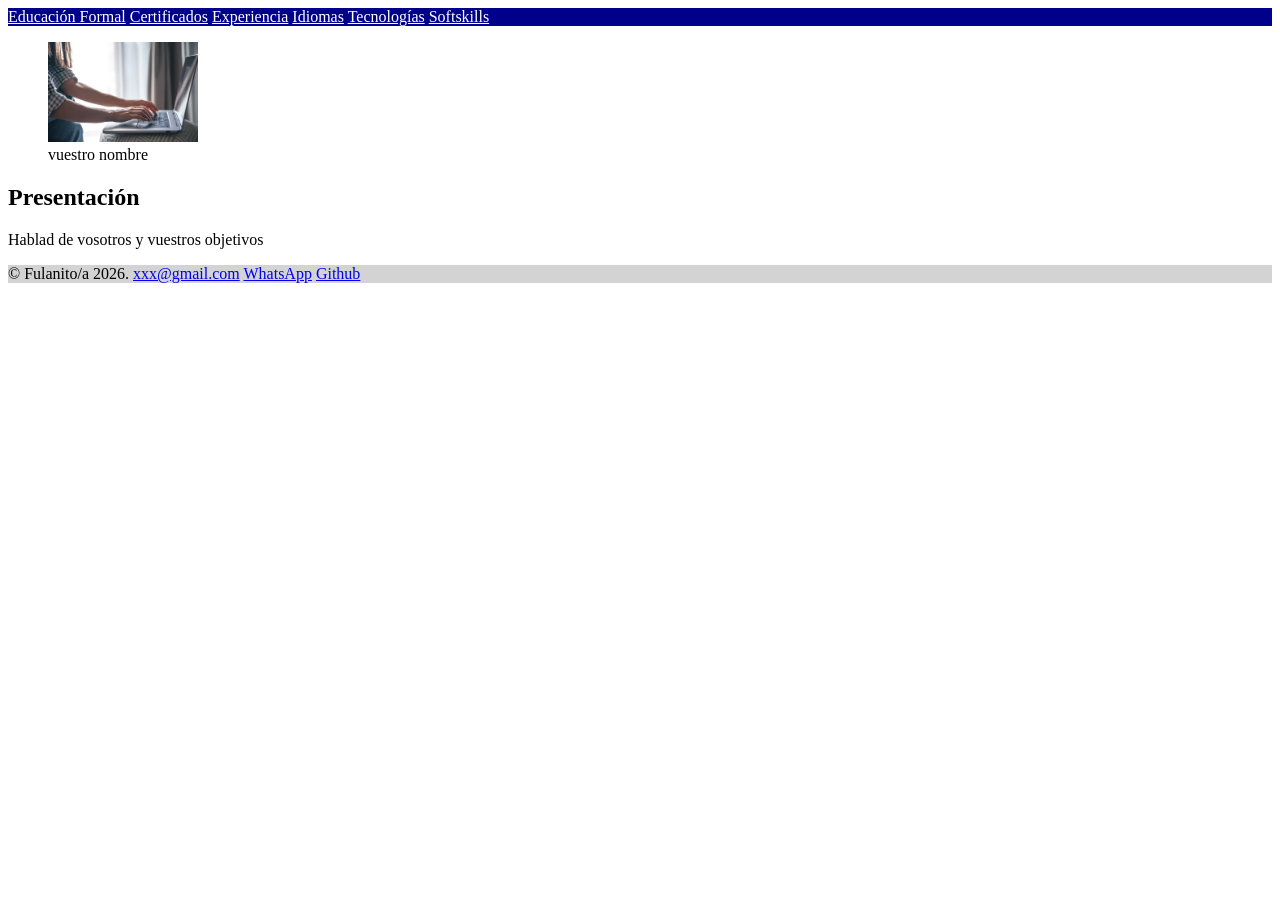
==== index.html @ 3f11e727 "Add files via upload" ====
<!DOCTYPE html>
<html lang="es">
<head>
    <meta charset="UTF-8">
    <meta name="viewport" content="width=device-width, initial-scale=1.0">
    <link rel="stylesheet" href="./css/estilos.css">
    <title>cv</title>
</head>
<body>
    <header>
        <nav>
            <a href="#">Educación Formal</a>
            <a href="#">Certificados</a>
            <a href="#">Experiencia</a> 
            <a href="#">Idiomas</a> 
            <a href="#">Tecnologías</a> 
            <a href="#">Softskills</a> 
        </nav>
    </header>
    <main>    
        <figure>
            <img src="./img/foto.avif" width="150px" alt="Mac">
            <figcaption>vuestro nombre</figcaption>
        </figure>
        <h2>Presentación</h2>
        <p>Hablad de vosotros y vuestros objetivos</p>
    </main>
    <footer>
        &copy; Fulanito/a 2026. 
        <a href="mailto:xxx.gmail.com">xxx@gmail.com</a> <a href="https://wa.me/65999999">WhatsApp</a>
        <a href="https://github.com/contenido-vario" target="_blank" rel="noopener noreferrer">Github</a>
    </footer>
</body>
</html>
---- css/estilos.css ----
header {
    background-color: darkblue;
    color:white;
}
header a {
    color:white;
}

footer {
    background-color: lightgray;
}
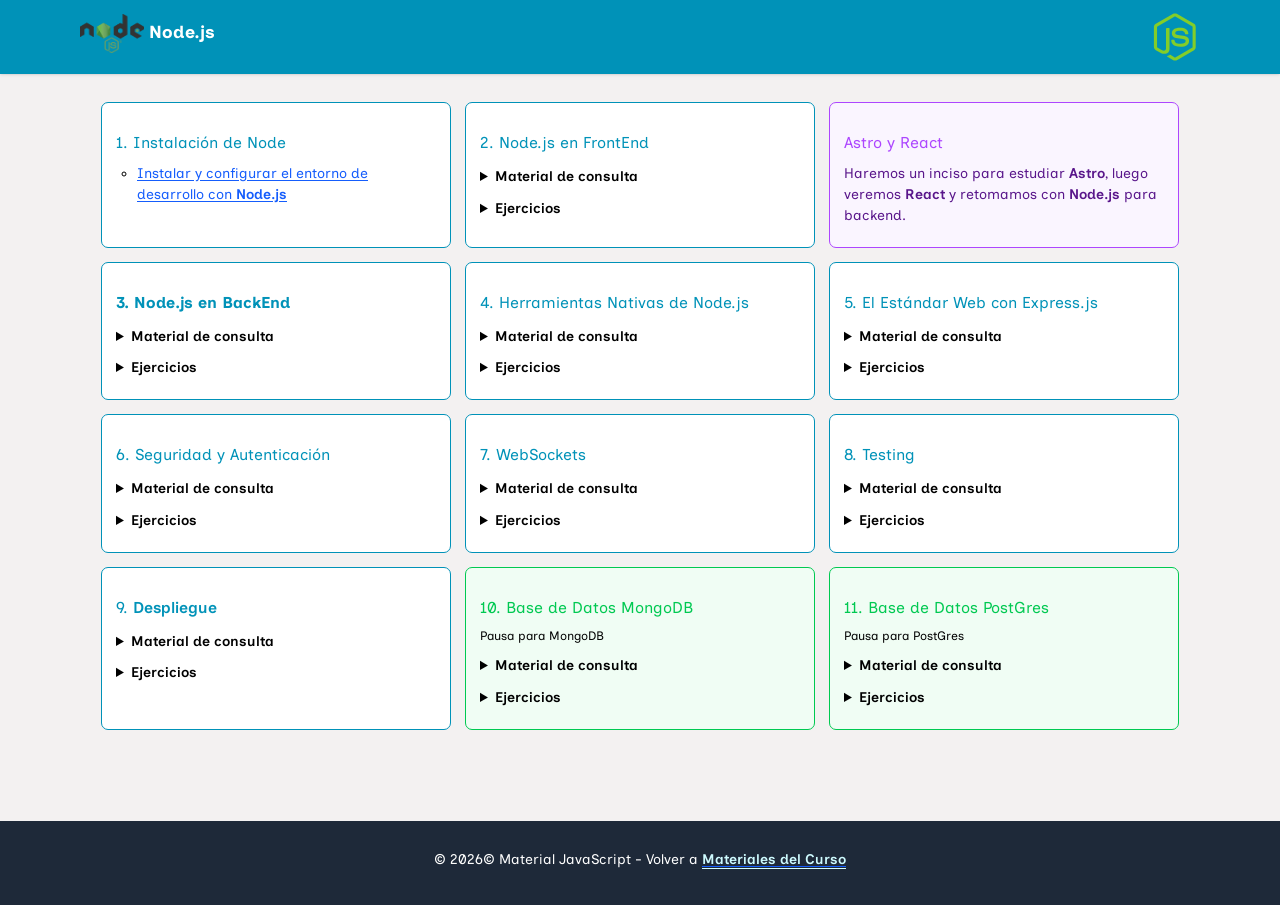
==== commit a711ce96: "Add files via upload" ====
--- a/index.html
+++ b/index.html
@@ -1,34 +1,204 @@
 <!DOCTYPE html>
-<html lang="es">
+<html lang="es-ES">
+
 <head>
-    <meta charset="UTF-8">
-    <meta name="viewport" content="width=device-width, initial-scale=1.0">
-    <link rel="stylesheet" href="./css/estilos.css">
-    <title>cv</title>
+  <meta charset="UTF-8">
+  <meta name="viewport" content="width=device-width, initial-scale=1.0">
+  <title>node.js</title>
+  <link rel="shortcut icon" href="/rt.ico" type="image/x-icon">+
+  <link rel="stylesheet" crossorigin href="/assets/input-Dd-meHBQ.css">
 </head>
-<body>
-    <header>
-        <nav>
-            <a href="#">Educación Formal</a>
-            <a href="#">Certificados</a>
-            <a href="#">Experiencia</a> 
-            <a href="#">Idiomas</a> 
-            <a href="#">Tecnologías</a> 
-            <a href="#">Softskills</a> 
-        </nav>
-    </header>
-    <main>    
-        <figure>
-            <img src="./img/foto.avif" width="150px" alt="Mac">
-            <figcaption>vuestro nombre</figcaption>
-        </figure>
-        <h2>Presentación</h2>
-        <p>Hablad de vosotros y vuestros objetivos</p>
-    </main>
-    <footer>
-        &copy; Fulanito/a 2026. 
-        <a href="mailto:xxx.gmail.com">xxx@gmail.com</a> <a href="https://wa.me/65999999">WhatsApp</a>
-        <a href="https://github.com/contenido-vario" target="_blank" rel="noopener noreferrer">Github</a>
-    </footer>
+
+<body class="bg-taupe-100 leading-normal tracking-normal">
+
+  <header class="bg-cyan-600 backdrop-blur-md shadow-sm px-4 py-2 sticky top-0 z-50">
+    <div class="container mx-auto flex justify-between items-center">
+      <h1 class="text-xl font-bold mt-2 text-white">
+        <img class="inline" width="64px" src="/assets/nodejs-BzytWOx6.png" alt="logo" title="logo"> Node.js</h1>
+      <nav class="space-x-4 text-sm md:text-base xl:text-sm xl:space-x-2">
+        <a title="nodejs.org" href="https://nodejs.org/es" target="_blank" rel="noopener">
+          <img width="50px" src="data:image/svg+xml,%3csvg%20xmlns='http://www.w3.org/2000/svg'%20viewBox='0%200%20128%20128'%3e%3cpath%20fill='%2383CD29'%20d='M112.771%2030.334L68.674%204.729c-2.781-1.584-6.402-1.584-9.205%200L14.901%2030.334C12.031%2031.985%2010%2035.088%2010%2038.407v51.142c0%203.319%202.084%206.423%204.954%208.083l11.775%206.688c5.628%202.772%207.617%202.772%2010.178%202.772%208.333%200%2013.093-5.039%2013.093-13.828v-50.49c0-.713-.371-1.774-1.071-1.774h-5.623C42.594%2041%2041%2042.061%2041%2042.773v50.49c0%203.896-3.524%207.773-10.11%204.48L18.723%2090.73c-.424-.23-.723-.693-.723-1.181V38.407c0-.482.555-.966.982-1.213l44.424-25.561c.415-.235%201.025-.235%201.439%200l43.882%2025.555c.42.253.272.722.272%201.219v51.142c0%20.488.183.963-.232%201.198l-44.086%2025.576c-.378.227-.847.227-1.261%200l-11.307-6.749c-.341-.198-.746-.269-1.073-.086-3.146%201.783-3.726%202.02-6.677%203.043-.726.253-1.797.692.41%201.929l14.798%208.754a9.294%209.294%200%20004.647%201.246c1.642%200%203.25-.426%204.667-1.246l43.885-25.582c2.87-1.672%204.23-4.764%204.23-8.083V38.407c0-3.319-1.36-6.414-4.229-8.073zM77.91%2081.445c-11.726%200-14.309-3.235-15.17-9.066-.1-.628-.633-1.379-1.272-1.379h-5.731c-.709%200-1.279.86-1.279%201.566%200%207.466%204.059%2016.512%2023.453%2016.512%2014.039%200%2022.088-5.455%2022.088-15.109%200-9.572-6.467-12.084-20.082-13.886-13.762-1.819-15.16-2.738-15.16-5.962%200-2.658%201.184-6.203%2011.374-6.203%209.105%200%2012.461%201.954%2013.842%208.091.118.577.645.991%201.24.991h5.754c.354%200%20.692-.143.94-.396.24-.272.367-.613.335-.979-.891-10.568-7.912-15.493-22.112-15.493-12.631%200-20.166%205.334-20.166%2014.275%200%209.698%207.497%2012.378%2019.622%2013.577%2014.505%201.422%2015.633%203.542%2015.633%206.395%200%204.955-3.978%207.066-13.309%207.066z'/%3e%3c/svg%3e" alt="https://nodejs.org/es">
+        </a>
+      </nav>
+    </div>
+  </header>
+
+  <main class="container mx-auto mt-3 px-6 pt-1 pb-6">
+    <section class="text-lg">
+      <!-- <span></span> -->
+      <div class="mt-4 grid grid-cols-1 md:grid-cols-3 gap-4 text-base">
+
+        <article> <!--1. Instalación de Node-->
+          <h3>1. Instalación de Node</h3>
+            <ul>
+<li>
+  <a target="_blank" href="instalacion.html">Instalar y configurar el entorno de desarrollo con <b>Node.js</b></a>
+</li>
+            </ul>          
+        </article>
+          
+        <article> <!--2. Node.js en FrontEnd-->
+          <h3>2. Node.js en FrontEnd</h3>
+          <details><summary>Material de consulta</summary>
+          <ul>
+            <li><a target="_blank" href="node-frontend.html">Node.js en el FrontEnd.</a></li>
+            <li><a title="HTML + CSS (TailwindCSS v4) + JS Vanilla + Vite"
+              target="_blank" href="stack1.html">Stack 1</a></li>
+            <li><a title="HTML + CSS (TailwindCSS v4) + JS Vanilla + Astro.build"
+              target="_blank" href="stack2.html">Stack 2</a></li>
+            <li><a title="HTML + CSS (TailwindCSS v4) + JS Vanilla + Astro.build + React"
+              target="_blank" href="stack3.html">Stack 3</a></li>
+          </ul>
+          </details>
+          <details><summary>Ejercicios</summary>
+          </details>
+        </article>
+
+        <article class="border-purple-500 bg-purple-50">
+          <h3 class="text-purple-500">Astro y React</h3>
+          <p class="text-purple-900">Haremos un inciso para estudiar <b>Astro</b>, luego veremos <b>React</b> y retomamos con <b>Node.js</b> para backend.</p>
+        </article>
+
+        <article>
+          <h3><strong>3. Node.js en BackEnd</strong></h3>
+          <details><summary>Material de consulta</summary>
+            <ul>
+              <li><a target="_blank" href="node-backend.html">Node.js en el BackEnd</a></li>
+              <li><a target="_blank" href="node-express.html">Node + Express</a></li>
+              <li><a target="_blank" href="intro.html">Introducción al entorno Node.js</a></li>
+            </ul>
+          </details>
+          <details><summary>Ejercicios</summary>
+            <ul>
+            </ul>              
+          </details>
+        </article>
+
+        <article>
+          <h3>4. Herramientas Nativas de Node.js</h3>
+          <details><summary>Material de consulta</summary>
+            <ul>
+              <li>Sistema de Archivos</li>          
+              <li>Manejo de rutas y variables de entorno</li>
+              <li>Event Emitters</li>
+              <li>Streams y Buffers</li>
+            </ul>
+          </details>
+          <details><summary>Ejercicios</summary>
+            <ul>
+            </ul>              
+          </details>
+        </article>
+
+        <article>
+          <h3>5. El Estándar Web con Express.js</h3>
+          <details><summary>Material de consulta</summary>
+            <ul>
+              <li>Construir una API Rest</li>          
+              <li>Middleware Pattern</li>
+              <li>Manejo Global de Errores</li>
+              <li>Validación de Datos</li>
+            </ul>
+          </details>
+          <details><summary>Ejercicios</summary>
+            <ul>
+            </ul>              
+          </details>
+        </article>
+
+        <article>
+          <h3>6. Seguridad y Autenticación</h3>
+          <details><summary>Material de consulta</summary>
+            <ul>
+              <li>Hasheo de contraseñas</li>          
+              <li>Autenticación con JWT</li>
+              <li>Seguridad HTTP</li>
+            </ul>
+          </details>
+          <details><summary>Ejercicios</summary>
+            <ul>
+            </ul>              
+          </details>
+        </article>        
+
+        <article>
+          <h3>7. WebSockets</h3>
+          <details><summary>Material de consulta</summary>
+            <ul>
+              <li>Chats y notificaciones</li>          
+            </ul>
+          </details>
+          <details><summary>Ejercicios</summary>
+            <ul>
+            </ul>              
+          </details>
+        </article>
+
+        <article>
+          <h3>8. Testing</h3>
+          <details><summary>Material de consulta</summary>
+            <ul>
+              <li>Tests Unitarios con Jest</li>          
+              <li>Tests de Integración (E2E) con supertest</li>          
+            </ul>
+          </details>
+          <details><summary>Ejercicios</summary>
+            <ul>
+            </ul>              
+          </details>
+        </article> 
+        
+        <article>
+          <h3>9. <b>Despliegue</b></h3>
+          <details><summary>Material de consulta</summary>
+            <ul>
+              <li>Subir la app a plataformas como Render, Railway</li>          
+              <li>Subir la app a un servidor propio</li>          
+            </ul>
+          </details>
+          <details><summary>Ejercicios</summary>
+            <ul>
+            </ul>              
+          </details>
+        </article> 
+
+        <article class="border-green-500 bg-green-50">
+          <h3 class="text-green-500">10. Base de Datos MongoDB</h3>
+          <p class="text-sm">Pausa para MongoDB</p>
+          <details><summary>Material de consulta</summary>
+            <ul>
+              <li>Consumo de BBDD</li>     
+            </ul>
+          </details>
+          <details><summary>Ejercicios</summary>
+            <ul>
+            </ul>              
+          </details>
+        </article> 
+
+        <article class="border-green-500 bg-green-50">
+          <h3 class="text-green-500">11. Base de Datos PostGres</h3>
+          <p class="text-sm">Pausa para PostGres</p>
+          <details><summary>Material de consulta</summary>
+            <ul>
+              <li>Consumo de BBDD</li>     
+            </ul>
+          </details>
+          <details><summary>Ejercicios</summary>
+            <ul>
+            </ul>              
+          </details>
+        </article> 
+
+      </main>
+
+  <footer class="mt-20 py-8 bg-gray-800 text-white text-center">
+    <p class="text-white">&copy; 2026&copy; Material JavaScript - Volver a <a href="https://contenido-vario.github.io/materiales/" target="_blank" rel="noopener"><b class="text-cyan-100 underline underline-offset-4">Materiales del Curso</b></a></p>
+  </footer>
+
+  
+
 </body>
-</html>+
+</html>
--- a/assets/input-Dd-meHBQ.css
+++ b/assets/input-Dd-meHBQ.css
@@ -0,0 +1 @@
+@import "https://fonts.googleapis.com/css2?family=Inclusive+Sans:ital,wght@0,300..700;1,300..700&display=swap";@layer components;@layer properties{@supports (((-webkit-hyphens:none)) and (not (margin-trim:inline))) or ((-moz-orient:inline) and (not (color:rgb(from red r g b)))){*,:before,:after,::backdrop{--tw-rotate-x:initial;--tw-rotate-y:initial;--tw-rotate-z:initial;--tw-skew-x:initial;--tw-skew-y:initial;--tw-space-x-reverse:0;--tw-leading:initial;--tw-font-weight:initial;--tw-tracking:initial;--tw-shadow:0 0 #0000;--tw-shadow-color:initial;--tw-shadow-alpha:100%;--tw-inset-shadow:0 0 #0000;--tw-inset-shadow-color:initial;--tw-inset-shadow-alpha:100%;--tw-ring-color:initial;--tw-ring-shadow:0 0 #0000;--tw-inset-ring-color:initial;--tw-inset-ring-shadow:0 0 #0000;--tw-ring-inset:initial;--tw-ring-offset-width:0px;--tw-ring-offset-color:#fff;--tw-ring-offset-shadow:0 0 #0000;--tw-backdrop-blur:initial;--tw-backdrop-brightness:initial;--tw-backdrop-contrast:initial;--tw-backdrop-grayscale:initial;--tw-backdrop-hue-rotate:initial;--tw-backdrop-invert:initial;--tw-backdrop-opacity:initial;--tw-backdrop-saturate:initial;--tw-backdrop-sepia:initial;--tw-border-style:solid}}}@layer theme{:root,:host{--font-sans:"Inclusive Sans", ui-sans-serif, system-ui, sans-serif;--font-mono:ui-monospace, SFMono-Regular, Menlo, Monaco, Consolas, "Liberation Mono", "Courier New", monospace;--color-red-700:oklch(50.5% .213 27.518);--color-amber-100:oklch(96.2% .059 95.617);--color-green-50:oklch(98.2% .018 155.826);--color-green-500:oklch(72.3% .219 149.579);--color-cyan-100:oklch(95.6% .045 203.388);--color-cyan-600:oklch(60.9% .126 221.723);--color-blue-600:oklch(54.6% .245 262.881);--color-blue-800:oklch(42.4% .199 265.638);--color-purple-50:oklch(97.7% .014 308.299);--color-purple-500:oklch(62.7% .265 303.9);--color-purple-900:oklch(38.1% .176 304.987);--color-slate-200:oklch(92.9% .013 255.508);--color-slate-400:oklch(70.4% .04 256.788);--color-slate-800:oklch(27.9% .041 260.031);--color-gray-800:oklch(27.8% .033 256.848);--color-taupe-100:oklch(96% .002 17.2);--color-black:#000;--color-white:#fff;--spacing:.25rem;--text-sm:.875rem;--text-sm--line-height:calc(1.25 / .875);--text-base:1rem;--text-base--line-height:calc(1.5 / 1);--text-lg:1.125rem;--text-lg--line-height:calc(1.75 / 1.125);--text-xl:1.25rem;--text-xl--line-height:calc(1.75 / 1.25);--text-2xl:1.5rem;--text-2xl--line-height:calc(2 / 1.5);--text-3xl:1.875rem;--text-3xl--line-height:calc(2.25 / 1.875);--font-weight-normal:400;--font-weight-semibold:600;--font-weight-bold:700;--tracking-normal:0em;--leading-normal:1.5;--radius-md:.375rem;--radius-lg:.5rem;--blur-md:12px;--default-transition-duration:.15s;--default-transition-timing-function:cubic-bezier(.4, 0, .2, 1);--default-font-family:var(--font-sans);--default-mono-font-family:var(--font-mono)}}@layer base{*,:after,:before,::backdrop{box-sizing:border-box;border:0 solid;margin:0;padding:0}::file-selector-button{box-sizing:border-box;border:0 solid;margin:0;padding:0}html,:host{-webkit-text-size-adjust:100%;tab-size:4;line-height:1.5;font-family:var(--default-font-family,ui-sans-serif, system-ui, sans-serif, "Apple Color Emoji", "Segoe UI Emoji", "Segoe UI Symbol", "Noto Color Emoji");font-feature-settings:var(--default-font-feature-settings,normal);font-variation-settings:var(--default-font-variation-settings,normal);-webkit-tap-highlight-color:transparent}hr{height:0;color:inherit;border-top-width:1px}abbr:where([title]){-webkit-text-decoration:underline dotted;text-decoration:underline dotted}h1,h2,h3,h4,h5,h6{font-size:inherit;font-weight:inherit}a{color:inherit;-webkit-text-decoration:inherit;-webkit-text-decoration:inherit;-webkit-text-decoration:inherit;-webkit-text-decoration:inherit;text-decoration:inherit}b,strong{font-weight:bolder}code,kbd,samp,pre{font-family:var(--default-mono-font-family,ui-monospace, SFMono-Regular, Menlo, Monaco, Consolas, "Liberation Mono", "Courier New", monospace);font-feature-settings:var(--default-mono-font-feature-settings,normal);font-variation-settings:var(--default-mono-font-variation-settings,normal);font-size:1em}small{font-size:80%}sub,sup{vertical-align:baseline;font-size:75%;line-height:0;position:relative}sub{bottom:-.25em}sup{top:-.5em}table{text-indent:0;border-color:inherit;border-collapse:collapse}:-moz-focusring{outline:auto}progress{vertical-align:baseline}summary{display:list-item}ol,ul,menu{list-style:none}img,svg,video,canvas,audio,iframe,embed,object{vertical-align:middle;display:block}img,video{max-width:100%;height:auto}button,input,select,optgroup,textarea{font:inherit;font-feature-settings:inherit;font-variation-settings:inherit;letter-spacing:inherit;color:inherit;opacity:1;background-color:#0000;border-radius:0}::file-selector-button{font:inherit;font-feature-settings:inherit;font-variation-settings:inherit;letter-spacing:inherit;color:inherit;opacity:1;background-color:#0000;border-radius:0}:where(select:is([multiple],[size])) optgroup{font-weight:bolder}:where(select:is([multiple],[size])) optgroup option{padding-inline-start:20px}::file-selector-button{margin-inline-end:4px}::placeholder{opacity:1}@supports (not ((-webkit-appearance:-apple-pay-button))) or (contain-intrinsic-size:1px){::placeholder{color:currentColor}@supports (color:color-mix(in lab, red, red)){::placeholder{color:color-mix(in oklab, currentcolor 50%, transparent)}}}textarea{resize:vertical}::-webkit-search-decoration{-webkit-appearance:none}::-webkit-date-and-time-value{min-height:1lh;text-align:inherit}::-webkit-datetime-edit{display:inline-flex}::-webkit-datetime-edit-fields-wrapper{padding:0}::-webkit-datetime-edit{padding-block:0}::-webkit-datetime-edit-year-field{padding-block:0}::-webkit-datetime-edit-month-field{padding-block:0}::-webkit-datetime-edit-day-field{padding-block:0}::-webkit-datetime-edit-hour-field{padding-block:0}::-webkit-datetime-edit-minute-field{padding-block:0}::-webkit-datetime-edit-second-field{padding-block:0}::-webkit-datetime-edit-millisecond-field{padding-block:0}::-webkit-datetime-edit-meridiem-field{padding-block:0}::-webkit-calendar-picker-indicator{line-height:1}:-moz-ui-invalid{box-shadow:none}button,input:where([type=button],[type=reset],[type=submit]){appearance:button}::file-selector-button{appearance:button}::-webkit-inner-spin-button{height:auto}::-webkit-outer-spin-button{height:auto}[hidden]:where(:not([hidden=until-found])){display:none!important}:root{font-size:var(--text-sm);line-height:var(--tw-leading,var(--text-sm--line-height));line-height:1.4}h1{margin-block:calc(var(--spacing) * 4);font-size:var(--text-3xl);line-height:var(--tw-leading,var(--text-3xl--line-height));--tw-font-weight:var(--font-weight-bold);font-weight:var(--font-weight-bold);color:var(--color-red-700)}h2{margin-block:calc(var(--spacing) * 4);font-size:var(--text-2xl);line-height:var(--tw-leading,var(--text-2xl--line-height));--tw-font-weight:var(--font-weight-bold);font-weight:var(--font-weight-bold)}h3{margin-block:calc(var(--spacing) * 4);font-size:var(--text-xl);line-height:var(--tw-leading,var(--text-xl--line-height));--tw-font-weight:var(--font-weight-bold);font-weight:var(--font-weight-bold)}h4{margin-block:calc(var(--spacing) * 3);font-size:var(--text-xl);line-height:var(--tw-leading,var(--text-xl--line-height));color:var(--color-red-700)}h5{margin-block:calc(var(--spacing) * 3);font-size:var(--text-lg);line-height:var(--tw-leading,var(--text-lg--line-height));color:var(--color-red-700)}p{margin-bottom:calc(var(--spacing) * 2)}b{--tw-font-weight:var(--font-weight-semibold);font-weight:var(--font-weight-semibold)}button{margin-block:var(--spacing);cursor:pointer;border-radius:var(--radius-md);border-style:var(--tw-border-style);border-width:1px;border-color:var(--color-slate-400);background-color:var(--color-slate-200);padding-inline:calc(var(--spacing) * 4);padding-block:var(--spacing);font-size:var(--text-sm);line-height:var(--tw-leading,var(--text-sm--line-height))}button:disabled{opacity:.5}details{margin-bottom:calc(var(--spacing) * 4);padding-block:calc(var(--spacing) * 2);color:var(--color-slate-800)}summary{background-color:var(--color-slate-800);padding-block:var(--spacing);font-size:var(--text-base);line-height:var(--tw-leading,var(--text-base--line-height));--tw-font-weight:var(--font-weight-bold);font-weight:var(--font-weight-bold);color:var(--color-white)}blockquote{margin-inline:calc(var(--spacing) * 8);padding:calc(var(--spacing) * 2);font-family:var(--font-mono);font-size:var(--text-sm);line-height:var(--tw-leading,var(--text-sm--line-height))}ol{margin-bottom:calc(var(--spacing) * 4);margin-left:calc(var(--spacing) * 6);list-style-type:decimal;list-style-position:outside}ul{margin-bottom:calc(var(--spacing) * 4);margin-left:calc(var(--spacing) * 6);list-style-type:circle;list-style-position:outside}kbd,code,a{color:var(--color-blue-800)}a{color:var(--color-blue-600);text-underline-offset:2px;text-decoration-line:underline}menu{margin-bottom:calc(var(--spacing) * 4);margin-left:calc(var(--spacing) * 4);font-size:var(--text-sm);line-height:var(--tw-leading,var(--text-sm--line-height))}input,select{border-style:var(--tw-border-style);padding-inline:calc(var(--spacing) * 2);border-width:1px}hr{margin-block:calc(var(--spacing) * 3)}article{border-radius:var(--radius-lg);border-style:var(--tw-border-style);border-width:1px;border-color:var(--color-cyan-600);background-color:var(--color-white);padding:calc(var(--spacing) * 4);font-size:var(--text-base);line-height:var(--tw-leading,var(--text-base--line-height));transition-property:color,background-color,border-color,outline-color,text-decoration-color,fill,stroke,--tw-gradient-from,--tw-gradient-via,--tw-gradient-to,opacity,box-shadow,transform,translate,scale,rotate,filter,-webkit-backdrop-filter,backdrop-filter,display,content-visibility,overlay,pointer-events;transition-timing-function:var(--tw-ease,var(--default-transition-timing-function));transition-duration:var(--tw-duration,var(--default-transition-duration))}@media (hover:hover){article:hover{--tw-shadow:0 4px 6px -1px var(--tw-shadow-color,#0000001a), 0 2px 4px -2px var(--tw-shadow-color,#0000001a);box-shadow:var(--tw-inset-shadow), var(--tw-inset-ring-shadow), var(--tw-ring-offset-shadow), var(--tw-ring-shadow), var(--tw-shadow)}}article h3{margin-bottom:calc(var(--spacing) * 2);font-size:var(--text-lg);line-height:var(--tw-leading,var(--text-lg--line-height));--tw-font-weight:var(--font-weight-normal);font-weight:var(--font-weight-normal);color:var(--color-cyan-600)}article details{margin-bottom:var(--spacing);padding-block:0}article summary{--tw-font-weight:var(--font-weight-semibold);font-weight:var(--font-weight-semibold);color:var(--color-black);background-color:#0000}}@layer utilities{.sticky{position:sticky}.top-0{top:0}.z-50{z-index:50}.container{width:100%}@media (width>=40rem){.container{max-width:40rem}}@media (width>=48rem){.container{max-width:48rem}}@media (width>=64rem){.container{max-width:64rem}}@media (width>=80rem){.container{max-width:80rem}}@media (width>=96rem){.container{max-width:96rem}}.mx-auto{margin-inline:auto}.my-4{margin-block:calc(var(--spacing) * 4)}.my-8{margin-block:calc(var(--spacing) * 8)}.prose{color:var(--tw-prose-body);max-width:65ch}.prose :where(p):not(:where([class~=not-prose],[class~=not-prose] *)){margin-top:1.25em;margin-bottom:1.25em}.prose :where([class~=lead]):not(:where([class~=not-prose],[class~=not-prose] *)){color:var(--tw-prose-lead);margin-top:1.2em;margin-bottom:1.2em;font-size:1.25em;line-height:1.6}.prose :where(a):not(:where([class~=not-prose],[class~=not-prose] *)){color:var(--tw-prose-links);font-weight:500;text-decoration:underline}.prose :where(strong):not(:where([class~=not-prose],[class~=not-prose] *)){color:var(--tw-prose-bold);font-weight:600}.prose :where(a strong):not(:where([class~=not-prose],[class~=not-prose] *)),.prose :where(blockquote strong):not(:where([class~=not-prose],[class~=not-prose] *)),.prose :where(thead th strong):not(:where([class~=not-prose],[class~=not-prose] *)){color:inherit}.prose :where(ol):not(:where([class~=not-prose],[class~=not-prose] *)){margin-top:1.25em;margin-bottom:1.25em;padding-inline-start:1.625em;list-style-type:decimal}.prose :where(ol[type=A]):not(:where([class~=not-prose],[class~=not-prose] *)){list-style-type:upper-alpha}.prose :where(ol[type=a]):not(:where([class~=not-prose],[class~=not-prose] *)){list-style-type:lower-alpha}.prose :where(ol[type=A s]):not(:where([class~=not-prose],[class~=not-prose] *)){list-style-type:upper-alpha}.prose :where(ol[type=a s]):not(:where([class~=not-prose],[class~=not-prose] *)){list-style-type:lower-alpha}.prose :where(ol[type=I]):not(:where([class~=not-prose],[class~=not-prose] *)){list-style-type:upper-roman}.prose :where(ol[type=i]):not(:where([class~=not-prose],[class~=not-prose] *)){list-style-type:lower-roman}.prose :where(ol[type=I s]):not(:where([class~=not-prose],[class~=not-prose] *)){list-style-type:upper-roman}.prose :where(ol[type=i s]):not(:where([class~=not-prose],[class~=not-prose] *)){list-style-type:lower-roman}.prose :where(ol[type="1"]):not(:where([class~=not-prose],[class~=not-prose] *)){list-style-type:decimal}.prose :where(ul):not(:where([class~=not-prose],[class~=not-prose] *)){margin-top:1.25em;margin-bottom:1.25em;padding-inline-start:1.625em;list-style-type:disc}.prose :where(ol>li):not(:where([class~=not-prose],[class~=not-prose] *))::marker{color:var(--tw-prose-counters);font-weight:400}.prose :where(ul>li):not(:where([class~=not-prose],[class~=not-prose] *))::marker{color:var(--tw-prose-bullets)}.prose :where(dt):not(:where([class~=not-prose],[class~=not-prose] *)){color:var(--tw-prose-headings);margin-top:1.25em;font-weight:600}.prose :where(hr):not(:where([class~=not-prose],[class~=not-prose] *)){border-color:var(--tw-prose-hr);border-top-width:1px;margin-top:3em;margin-bottom:3em}.prose :where(blockquote):not(:where([class~=not-prose],[class~=not-prose] *)){color:var(--tw-prose-quotes);border-inline-start-width:.25rem;border-inline-start-color:var(--tw-prose-quote-borders);quotes:"“""”""‘""’";margin-top:1.6em;margin-bottom:1.6em;padding-inline-start:1em;font-style:italic;font-weight:500}.prose :where(blockquote p:first-of-type):not(:where([class~=not-prose],[class~=not-prose] *)):before{content:open-quote}.prose :where(blockquote p:last-of-type):not(:where([class~=not-prose],[class~=not-prose] *)):after{content:close-quote}.prose :where(h1):not(:where([class~=not-prose],[class~=not-prose] *)){color:var(--tw-prose-headings);margin-top:0;margin-bottom:.888889em;font-size:2.25em;font-weight:800;line-height:1.11111}.prose :where(h1 strong):not(:where([class~=not-prose],[class~=not-prose] *)){color:inherit;font-weight:900}.prose :where(h2):not(:where([class~=not-prose],[class~=not-prose] *)){color:var(--tw-prose-headings);margin-top:2em;margin-bottom:1em;font-size:1.5em;font-weight:700;line-height:1.33333}.prose :where(h2 strong):not(:where([class~=not-prose],[class~=not-prose] *)){color:inherit;font-weight:800}.prose :where(h3):not(:where([class~=not-prose],[class~=not-prose] *)){color:var(--tw-prose-headings);margin-top:1.6em;margin-bottom:.6em;font-size:1.25em;font-weight:600;line-height:1.6}.prose :where(h3 strong):not(:where([class~=not-prose],[class~=not-prose] *)){color:inherit;font-weight:700}.prose :where(h4):not(:where([class~=not-prose],[class~=not-prose] *)){color:var(--tw-prose-headings);margin-top:1.5em;margin-bottom:.5em;font-weight:600;line-height:1.5}.prose :where(h4 strong):not(:where([class~=not-prose],[class~=not-prose] *)){color:inherit;font-weight:700}.prose :where(img):not(:where([class~=not-prose],[class~=not-prose] *)){margin-top:2em;margin-bottom:2em}.prose :where(picture):not(:where([class~=not-prose],[class~=not-prose] *)){margin-top:2em;margin-bottom:2em;display:block}.prose :where(video):not(:where([class~=not-prose],[class~=not-prose] *)){margin-top:2em;margin-bottom:2em}.prose :where(kbd):not(:where([class~=not-prose],[class~=not-prose] *)){color:var(--tw-prose-kbd);box-shadow:0 0 0 1px var(--tw-prose-kbd-shadows), 0 3px 0 var(--tw-prose-kbd-shadows);padding-top:.1875em;padding-inline-end:.375em;padding-bottom:.1875em;border-radius:.3125rem;padding-inline-start:.375em;font-family:inherit;font-size:.875em;font-weight:500}.prose :where(code):not(:where([class~=not-prose],[class~=not-prose] *)){color:var(--tw-prose-code);font-size:.875em;font-weight:600}.prose :where(code):not(:where([class~=not-prose],[class~=not-prose] *)):before,.prose :where(code):not(:where([class~=not-prose],[class~=not-prose] *)):after{content:"`"}.prose :where(a code):not(:where([class~=not-prose],[class~=not-prose] *)),.prose :where(h1 code):not(:where([class~=not-prose],[class~=not-prose] *)){color:inherit}.prose :where(h2 code):not(:where([class~=not-prose],[class~=not-prose] *)){color:inherit;font-size:.875em}.prose :where(h3 code):not(:where([class~=not-prose],[class~=not-prose] *)){color:inherit;font-size:.9em}.prose :where(h4 code):not(:where([class~=not-prose],[class~=not-prose] *)),.prose :where(blockquote code):not(:where([class~=not-prose],[class~=not-prose] *)),.prose :where(thead th code):not(:where([class~=not-prose],[class~=not-prose] *)){color:inherit}.prose :where(pre):not(:where([class~=not-prose],[class~=not-prose] *)){color:var(--tw-prose-pre-code);background-color:var(--tw-prose-pre-bg);padding-top:.857143em;padding-inline-end:1.14286em;padding-bottom:.857143em;border-radius:.375rem;margin-top:1.71429em;margin-bottom:1.71429em;padding-inline-start:1.14286em;font-size:.875em;font-weight:400;line-height:1.71429;overflow-x:auto}.prose :where(pre code):not(:where([class~=not-prose],[class~=not-prose] *)){font-weight:inherit;color:inherit;font-size:inherit;font-family:inherit;line-height:inherit;background-color:#0000;border-width:0;border-radius:0;padding:0}.prose :where(pre code):not(:where([class~=not-prose],[class~=not-prose] *)):before,.prose :where(pre code):not(:where([class~=not-prose],[class~=not-prose] *)):after{content:none}.prose :where(table):not(:where([class~=not-prose],[class~=not-prose] *)){table-layout:auto;width:100%;margin-top:2em;margin-bottom:2em;font-size:.875em;line-height:1.71429}.prose :where(thead):not(:where([class~=not-prose],[class~=not-prose] *)){border-bottom-width:1px;border-bottom-color:var(--tw-prose-th-borders)}.prose :where(thead th):not(:where([class~=not-prose],[class~=not-prose] *)){color:var(--tw-prose-headings);vertical-align:bottom;padding-inline-end:.571429em;padding-bottom:.571429em;padding-inline-start:.571429em;font-weight:600}.prose :where(tbody tr):not(:where([class~=not-prose],[class~=not-prose] *)){border-bottom-width:1px;border-bottom-color:var(--tw-prose-td-borders)}.prose :where(tbody tr:last-child):not(:where([class~=not-prose],[class~=not-prose] *)){border-bottom-width:0}.prose :where(tbody td):not(:where([class~=not-prose],[class~=not-prose] *)){vertical-align:baseline}.prose :where(tfoot):not(:where([class~=not-prose],[class~=not-prose] *)){border-top-width:1px;border-top-color:var(--tw-prose-th-borders)}.prose :where(tfoot td):not(:where([class~=not-prose],[class~=not-prose] *)){vertical-align:top}.prose :where(th,td):not(:where([class~=not-prose],[class~=not-prose] *)){text-align:start}.prose :where(figure>*):not(:where([class~=not-prose],[class~=not-prose] *)){margin-top:0;margin-bottom:0}.prose :where(figcaption):not(:where([class~=not-prose],[class~=not-prose] *)){color:var(--tw-prose-captions);margin-top:.857143em;font-size:.875em;line-height:1.42857}.prose{--tw-prose-body:oklch(37.3% .034 259.733);--tw-prose-headings:oklch(21% .034 264.665);--tw-prose-lead:oklch(44.6% .03 256.802);--tw-prose-links:oklch(21% .034 264.665);--tw-prose-bold:oklch(21% .034 264.665);--tw-prose-counters:oklch(55.1% .027 264.364);--tw-prose-bullets:oklch(87.2% .01 258.338);--tw-prose-hr:oklch(92.8% .006 264.531);--tw-prose-quotes:oklch(21% .034 264.665);--tw-prose-quote-borders:oklch(92.8% .006 264.531);--tw-prose-captions:oklch(55.1% .027 264.364);--tw-prose-kbd:oklch(21% .034 264.665);--tw-prose-kbd-shadows:oklab(21% -.00316127 -.0338527/.1);--tw-prose-code:oklch(21% .034 264.665);--tw-prose-pre-code:oklch(92.8% .006 264.531);--tw-prose-pre-bg:oklch(27.8% .033 256.848);--tw-prose-th-borders:oklch(87.2% .01 258.338);--tw-prose-td-borders:oklch(92.8% .006 264.531);--tw-prose-invert-body:oklch(87.2% .01 258.338);--tw-prose-invert-headings:#fff;--tw-prose-invert-lead:oklch(70.7% .022 261.325);--tw-prose-invert-links:#fff;--tw-prose-invert-bold:#fff;--tw-prose-invert-counters:oklch(70.7% .022 261.325);--tw-prose-invert-bullets:oklch(44.6% .03 256.802);--tw-prose-invert-hr:oklch(37.3% .034 259.733);--tw-prose-invert-quotes:oklch(96.7% .003 264.542);--tw-prose-invert-quote-borders:oklch(37.3% .034 259.733);--tw-prose-invert-captions:oklch(70.7% .022 261.325);--tw-prose-invert-kbd:#fff;--tw-prose-invert-kbd-shadows:#ffffff1a;--tw-prose-invert-code:#fff;--tw-prose-invert-pre-code:oklch(87.2% .01 258.338);--tw-prose-invert-pre-bg:#00000080;--tw-prose-invert-th-borders:oklch(44.6% .03 256.802);--tw-prose-invert-td-borders:oklch(37.3% .034 259.733);font-size:1rem;line-height:1.75}.prose :where(picture>img):not(:where([class~=not-prose],[class~=not-prose] *)){margin-top:0;margin-bottom:0}.prose :where(li):not(:where([class~=not-prose],[class~=not-prose] *)){margin-top:.5em;margin-bottom:.5em}.prose :where(ol>li):not(:where([class~=not-prose],[class~=not-prose] *)),.prose :where(ul>li):not(:where([class~=not-prose],[class~=not-prose] *)){padding-inline-start:.375em}.prose :where(.prose>ul>li p):not(:where([class~=not-prose],[class~=not-prose] *)){margin-top:.75em;margin-bottom:.75em}.prose :where(.prose>ul>li>p:first-child):not(:where([class~=not-prose],[class~=not-prose] *)){margin-top:1.25em}.prose :where(.prose>ul>li>p:last-child):not(:where([class~=not-prose],[class~=not-prose] *)){margin-bottom:1.25em}.prose :where(.prose>ol>li>p:first-child):not(:where([class~=not-prose],[class~=not-prose] *)){margin-top:1.25em}.prose :where(.prose>ol>li>p:last-child):not(:where([class~=not-prose],[class~=not-prose] *)){margin-bottom:1.25em}.prose :where(ul ul,ul ol,ol ul,ol ol):not(:where([class~=not-prose],[class~=not-prose] *)){margin-top:.75em;margin-bottom:.75em}.prose :where(dl):not(:where([class~=not-prose],[class~=not-prose] *)){margin-top:1.25em;margin-bottom:1.25em}.prose :where(dd):not(:where([class~=not-prose],[class~=not-prose] *)){margin-top:.5em;padding-inline-start:1.625em}.prose :where(hr+*):not(:where([class~=not-prose],[class~=not-prose] *)),.prose :where(h2+*):not(:where([class~=not-prose],[class~=not-prose] *)),.prose :where(h3+*):not(:where([class~=not-prose],[class~=not-prose] *)),.prose :where(h4+*):not(:where([class~=not-prose],[class~=not-prose] *)){margin-top:0}.prose :where(thead th:first-child):not(:where([class~=not-prose],[class~=not-prose] *)){padding-inline-start:0}.prose :where(thead th:last-child):not(:where([class~=not-prose],[class~=not-prose] *)){padding-inline-end:0}.prose :where(tbody td,tfoot td):not(:where([class~=not-prose],[class~=not-prose] *)){padding-top:.571429em;padding-inline-end:.571429em;padding-bottom:.571429em;padding-inline-start:.571429em}.prose :where(tbody td:first-child,tfoot td:first-child):not(:where([class~=not-prose],[class~=not-prose] *)){padding-inline-start:0}.prose :where(tbody td:last-child,tfoot td:last-child):not(:where([class~=not-prose],[class~=not-prose] *)){padding-inline-end:0}.prose :where(figure):not(:where([class~=not-prose],[class~=not-prose] *)){margin-top:2em;margin-bottom:2em}.prose :where(.prose>:first-child):not(:where([class~=not-prose],[class~=not-prose] *)){margin-top:0}.prose :where(.prose>:last-child):not(:where([class~=not-prose],[class~=not-prose] *)){margin-bottom:0}.mt-2{margin-top:calc(var(--spacing) * 2)}.mt-3{margin-top:calc(var(--spacing) * 3)}.mt-4{margin-top:calc(var(--spacing) * 4)}.mt-8{margin-top:calc(var(--spacing) * 8)}.mt-20{margin-top:calc(var(--spacing) * 20)}.mb-8{margin-bottom:calc(var(--spacing) * 8)}.flex{display:flex}.grid{display:grid}.inline{display:inline}.w-5\/6{width:83.3333%}.transform{transform:var(--tw-rotate-x,) var(--tw-rotate-y,) var(--tw-rotate-z,) var(--tw-skew-x,) var(--tw-skew-y,)}.grid-cols-1{grid-template-columns:repeat(1,minmax(0,1fr))}.items-center{align-items:center}.justify-between{justify-content:space-between}.gap-4{gap:calc(var(--spacing) * 4)}:where(.space-x-4>:not(:last-child)){--tw-space-x-reverse:0;margin-inline-start:calc(calc(var(--spacing) * 4) * var(--tw-space-x-reverse));margin-inline-end:calc(calc(var(--spacing) * 4) * calc(1 - var(--tw-space-x-reverse)))}.border-green-500{border-color:var(--color-green-500)}.border-purple-500{border-color:var(--color-purple-500)}.bg-amber-100{background-color:var(--color-amber-100)}.bg-cyan-600{background-color:var(--color-cyan-600)}.bg-gray-800{background-color:var(--color-gray-800)}.bg-green-50{background-color:var(--color-green-50)}.bg-purple-50{background-color:var(--color-purple-50)}.bg-taupe-100{background-color:var(--color-taupe-100)}.bg-white{background-color:var(--color-white)}.px-4{padding-inline:calc(var(--spacing) * 4)}.px-6{padding-inline:calc(var(--spacing) * 6)}.py-2{padding-block:calc(var(--spacing) * 2)}.py-8{padding-block:calc(var(--spacing) * 8)}.pt-1{padding-top:var(--spacing)}.pb-6{padding-bottom:calc(var(--spacing) * 6)}.pb-10{padding-bottom:calc(var(--spacing) * 10)}.pl-4{padding-left:calc(var(--spacing) * 4)}.text-center{text-align:center}.text-3xl{font-size:var(--text-3xl);line-height:var(--tw-leading,var(--text-3xl--line-height))}.text-base{font-size:var(--text-base);line-height:var(--tw-leading,var(--text-base--line-height))}.text-lg{font-size:var(--text-lg);line-height:var(--tw-leading,var(--text-lg--line-height))}.text-sm{font-size:var(--text-sm);line-height:var(--tw-leading,var(--text-sm--line-height))}.text-xl{font-size:var(--text-xl);line-height:var(--tw-leading,var(--text-xl--line-height))}.leading-normal{--tw-leading:var(--leading-normal);line-height:var(--leading-normal)}.font-bold{--tw-font-weight:var(--font-weight-bold);font-weight:var(--font-weight-bold)}.tracking-normal{--tw-tracking:var(--tracking-normal);letter-spacing:var(--tracking-normal)}.text-black{color:var(--color-black)}.text-cyan-100{color:var(--color-cyan-100)}.text-green-500{color:var(--color-green-500)}.text-purple-500{color:var(--color-purple-500)}.text-purple-900{color:var(--color-purple-900)}.text-red-700{color:var(--color-red-700)}.text-white{color:var(--color-white)}.italic{font-style:italic}.underline{text-decoration-line:underline}.underline-offset-4{text-underline-offset:4px}.shadow-sm{--tw-shadow:0 1px 3px 0 var(--tw-shadow-color,#0000001a), 0 1px 2px -1px var(--tw-shadow-color,#0000001a);box-shadow:var(--tw-inset-shadow), var(--tw-inset-ring-shadow), var(--tw-ring-offset-shadow), var(--tw-ring-shadow), var(--tw-shadow)}.backdrop-blur-md{--tw-backdrop-blur:blur(var(--blur-md));-webkit-backdrop-filter:var(--tw-backdrop-blur,) var(--tw-backdrop-brightness,) var(--tw-backdrop-contrast,) var(--tw-backdrop-grayscale,) var(--tw-backdrop-hue-rotate,) var(--tw-backdrop-invert,) var(--tw-backdrop-opacity,) var(--tw-backdrop-saturate,) var(--tw-backdrop-sepia,);backdrop-filter:var(--tw-backdrop-blur,) var(--tw-backdrop-brightness,) var(--tw-backdrop-contrast,) var(--tw-backdrop-grayscale,) var(--tw-backdrop-hue-rotate,) var(--tw-backdrop-invert,) var(--tw-backdrop-opacity,) var(--tw-backdrop-saturate,) var(--tw-backdrop-sepia,)}.prose-invert{--tw-prose-body:var(--tw-prose-invert-body);--tw-prose-headings:var(--tw-prose-invert-headings);--tw-prose-lead:var(--tw-prose-invert-lead);--tw-prose-links:var(--tw-prose-invert-links);--tw-prose-bold:var(--tw-prose-invert-bold);--tw-prose-counters:var(--tw-prose-invert-counters);--tw-prose-bullets:var(--tw-prose-invert-bullets);--tw-prose-hr:var(--tw-prose-invert-hr);--tw-prose-quotes:var(--tw-prose-invert-quotes);--tw-prose-quote-borders:var(--tw-prose-invert-quote-borders);--tw-prose-captions:var(--tw-prose-invert-captions);--tw-prose-kbd:var(--tw-prose-invert-kbd);--tw-prose-kbd-shadows:var(--tw-prose-invert-kbd-shadows);--tw-prose-code:var(--tw-prose-invert-code);--tw-prose-pre-code:var(--tw-prose-invert-pre-code);--tw-prose-pre-bg:var(--tw-prose-invert-pre-bg);--tw-prose-th-borders:var(--tw-prose-invert-th-borders);--tw-prose-td-borders:var(--tw-prose-invert-td-borders)}@media (width>=48rem){.md\:grid-cols-3{grid-template-columns:repeat(3,minmax(0,1fr))}.md\:text-base{font-size:var(--text-base);line-height:var(--tw-leading,var(--text-base--line-height))}}@media (width>=80rem){:where(.xl\:space-x-2>:not(:last-child)){--tw-space-x-reverse:0;margin-inline-start:calc(calc(var(--spacing) * 2) * var(--tw-space-x-reverse));margin-inline-end:calc(calc(var(--spacing) * 2) * calc(1 - var(--tw-space-x-reverse)))}.xl\:text-sm{font-size:var(--text-sm);line-height:var(--tw-leading,var(--text-sm--line-height))}}}@property --tw-rotate-x{syntax:"*";inherits:false}@property --tw-rotate-y{syntax:"*";inherits:false}@property --tw-rotate-z{syntax:"*";inherits:false}@property --tw-skew-x{syntax:"*";inherits:false}@property --tw-skew-y{syntax:"*";inherits:false}@property --tw-space-x-reverse{syntax:"*";inherits:false;initial-value:0}@property --tw-leading{syntax:"*";inherits:false}@property --tw-font-weight{syntax:"*";inherits:false}@property --tw-tracking{syntax:"*";inherits:false}@property --tw-shadow{syntax:"*";inherits:false;initial-value:0 0 #0000}@property --tw-shadow-color{syntax:"*";inherits:false}@property --tw-shadow-alpha{syntax:"<percentage>";inherits:false;initial-value:100%}@property --tw-inset-shadow{syntax:"*";inherits:false;initial-value:0 0 #0000}@property --tw-inset-shadow-color{syntax:"*";inherits:false}@property --tw-inset-shadow-alpha{syntax:"<percentage>";inherits:false;initial-value:100%}@property --tw-ring-color{syntax:"*";inherits:false}@property --tw-ring-shadow{syntax:"*";inherits:false;initial-value:0 0 #0000}@property --tw-inset-ring-color{syntax:"*";inherits:false}@property --tw-inset-ring-shadow{syntax:"*";inherits:false;initial-value:0 0 #0000}@property --tw-ring-inset{syntax:"*";inherits:false}@property --tw-ring-offset-width{syntax:"<length>";inherits:false;initial-value:0}@property --tw-ring-offset-color{syntax:"*";inherits:false;initial-value:#fff}@property --tw-ring-offset-shadow{syntax:"*";inherits:false;initial-value:0 0 #0000}@property --tw-backdrop-blur{syntax:"*";inherits:false}@property --tw-backdrop-brightness{syntax:"*";inherits:false}@property --tw-backdrop-contrast{syntax:"*";inherits:false}@property --tw-backdrop-grayscale{syntax:"*";inherits:false}@property --tw-backdrop-hue-rotate{syntax:"*";inherits:false}@property --tw-backdrop-invert{syntax:"*";inherits:false}@property --tw-backdrop-opacity{syntax:"*";inherits:false}@property --tw-backdrop-saturate{syntax:"*";inherits:false}@property --tw-backdrop-sepia{syntax:"*";inherits:false}@property --tw-border-style{syntax:"*";inherits:false;initial-value:solid}
